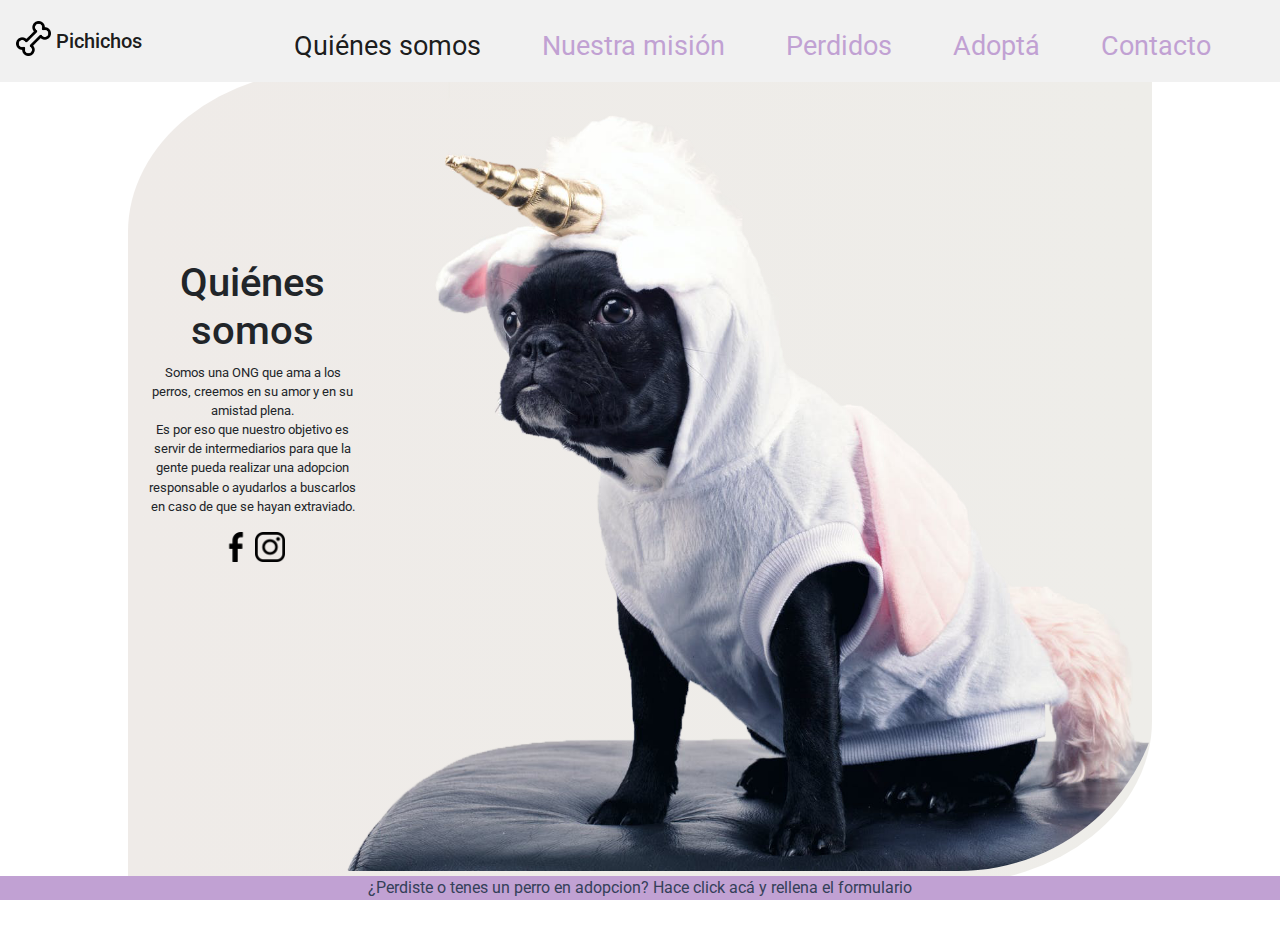
==== index.html @ d0ecf80a "Update index.html" ====
<!DOCTYPE html>
<html lang="es">
<html>
<head>
	<link rel="stylesheet" href="https://maxcdn.bootstrapcdn.com/bootstrap/4.0.0/css/bootstrap.min.css" integrity="sha384-Gn5384xqQ1aoWXA+058RXPxPg6fy4IWvTNh0E263XmFcJlSAwiGgFAW/dAiS6JXm" crossorigin="anonymous">
	<link rel="stylesheet" href="css/style.css">
	<link rel="preconnect" href="https://fonts.gstatic.com">
	<link href="https://fonts.googleapis.com/css2?family=Roboto:ital@1&display=swap" rel="stylesheet">
	<link rel="preconnect" href="https://fonts.gstatic.com">
	<link href="https://fonts.googleapis.com/css2?family=Roboto:ital,wght@0,300;1,400&display=swap" rel="stylesheet">
	<meta name="viewport" content="width=device-width, initial-scale=1">
	<title>Pichichos | Quiénes somos</title>
</head>
<body>


<section id='mobile'>
 <div class='container' style='display: grid ; background: rgb(255,255,255);
background: linear-gradient(90deg, rgba(239,235,232,1) 0%, rgba(238,237,233,1) 100%);height: 100vh; min-width: 100vw ;grid-template-rows:auto 1fr 3fr'>
    <header class="mb-5"> 
    <nav class="navbar fixed-top navbar-expand-lg navbar-light">
        <a class="navbar-brand" href="#">
        <img src="imagenes/logo.png" height="35" class="d-inline-block align-top" alt="" >
         <span class="navbar-brand mb-0 h1">Pichichos</span></a>
      <button class="navbar-toggler" type="button" data-toggle="collapse" data-target="#navbarNavDropdown" aria-controls="navbarNavDropdown" aria-expanded="false" aria-label="Toggle navigation">
        <span class="navbar-toggler-icon"></span>
      </button>
      <div class="collapse navbar-collapse" id="navbarNavDropdown">
        <ul class="navbar-nav ml-auto">
          <li class="nav-item active">
            <a class="nav-link" href="index.html">Quiénes somos </a>
          </li>
          <li class="nav-item">
            <a class="nav-link" href="paginas/mision.html">Nuestra misión</a>
          </li>
          <li class="nav-item">
            <a class="nav-link" href="paginas/perros_perdidos.html">Perdidos</a>
          </li>
          <li class="nav-item">
            <a class="nav-link" href="paginas/perros_adopcion.html">Adoptá</a>
          </li>
          <li class="nav-item">
            <a class="nav-link contacto" href="paginas/contacto.html">Contacto</a>
          </li>
    	</ul>
      </div>
    </nav>

  </header>

    <div class= 'd1' style="text-align: center; position: relative; top:20%">
    	<h1>Quiénes somos</h1>
    		<p style="font-family: 'Roboto', sans-serif; font-size: 80%">
    Somos una ONG que ama a los perros, creemos en su amor y en su amistad plena.
      <br>
    Es por eso que nuestro objetivo es servir de intermediarios para que la gente pueda realizar una adopcion responsable o ayudarlos a buscarlos en caso de que se hayan extraviado.</p>
        <a href="" target="_blank"><img src="imagenes/facebook.png" style='height: 30px'></a>
	<a href="" target="_blank"><img src="imagenes/instagram.png" style='height: 30px'></a>
    <br>
    	</div>
    <div class= 'd2' style='position: relative; text-align: center'>
    	<img src="imagenes/portadapequenia.png" style="max-width: 90%; max-height: 85%;position: absolute;bottom:0;right: 0">

    	</div>
  </div>
</section>


<section id="desktop" style="">
   <div class='containerDesktop' style='display:grid;height: 90vh;
   min-width: 100vw ;grid-gap: 0px;padding: 0;margin: 0 '>
    <header class="mb-5"> 
    <nav class="navbar fixed-top navbar-expand-lg navbar-light">
        <a class="navbar-brand" href="#">
        <img src="imagenes/logo.png" height="35" class="d-inline-block align-top" alt="" >
         <span class="navbar-brand mb-0 h1">Pichichos</span></a>
      <button class="navbar-toggler" type="button" data-toggle="collapse" data-target="#navbarNavDropdown" aria-controls="navbarNavDropdown" aria-expanded="false" aria-label="Toggle navigation">
        <span class="navbar-toggler-icon"></span>
      </button>
      <div class="collapse navbar-collapse" id="navbarNavDropdown">
        <ul class="navbar-nav ml-auto">
          <li class="nav-item active">
            <a class="nav-link" href="index.html">Quiénes somos </a>
          </li>
          <li class="nav-item">
            <a class="nav-link" href="paginas/mision.html">Nuestra misión</a>
          </li>
          <li class="nav-item">
            <a class="nav-link" href="paginas/perros_perdidos.html">Perdidos</a>
          </li>
          <li class="nav-item">
            <a class="nav-link" href="paginas/perros_adopcion.html">Adoptá</a>
          </li>
          <li class="nav-item">
            <a class="nav-link contacto" href="paginas/contacto.html">Contacto</a>
          </li>
    	</ul>
      </div>
    </nav>

  </header>
  <div id='fondo' style="background: rgb(255,255,255);
background: linear-gradient(90deg, rgba(239,235,232,1) 0%, rgba(238,237,233,1) 100%);width: 80vw;height: 110%;margin-left: 10%;margin-top: 0">
	  <div style="display: grid;grid-template-columns: 1fr 1fr;position:relative;top: 10%;">
	  		<div style="height: 70%;position: relative;top:15%;text-align: center;left:10%">
			    <h1>Quiénes somos</h1>
					<p style="font-family: 'Roboto', sans-serif; font-size: 0.8rem; ">
			    Somos una ONG que ama a los perros, creemos en su amor y en su amistad plena.
			      <br>
			    Es por eso que nuestro objetivo es servir de intermediarios para que la gente pueda realizar una adopcion responsable o ayudarlos a buscarlos en caso de que se hayan extraviado.</p>
			    <a href="" target="_blank"><img src="imagenes/facebook.png" style='height: 30px'></a>
			    <a href="" target="_blank"><img src="imagenes/instagram.png" style='height: 30px'></a>
		    </div>
			<div style="position: relative;right:0%;bottom:0%;height: 80vh;">
		    	<img src="imagenes/portada.png" style="position:relative;bottom:10%;left:1.2%;height:110%;border-radius: 0 0% 25% 0">
			</div>
	  </div>

	 
	</div>
</section>

	 <footer style="position: fixed;bottom: 0;width: 100%"><a href="paginas/contacto.html">¿Perdiste o tenes un perro en adopcion? Hace click acá y rellena el formulario</a></footer>
</div>
<script src="https://code.jquery.com/jquery-3.2.1.slim.min.js" integrity="sha384-KJ3o2DKtIkvYIK3UENzmM7KCkRr/rE9/Qpg6aAZGJwFDMVNA/GpGFF93hXpG5KkN" crossorigin="anonymous"></script>
<script src="https://cdnjs.cloudflare.com/ajax/libs/popper.js/1.12.9/umd/popper.min.js" integrity="sha384-ApNbgh9B+Y1QKtv3Rn7W3mgPxhU9K/ScQsAP7hUibX39j7fakFPskvXusvfa0b4Q" crossorigin="anonymous"></script>
<script src="https://maxcdn.bootstrapcdn.com/bootstrap/4.0.0/js/bootstrap.min.js" integrity="sha384-JZR6Spejh4U02d8jOt6vLEHfe/JQGiRRSQQxSfFWpi1MquVdAyjUar5+76PVCmYl" crossorigin="anonymous"></script>
</body>
</html>
---- css/style.css ----
header nav{background-color:#f1f1f1;font-size:1.1rem}
header span .navbar-brand mb-0 h1{font-size:3rem;text-align:center}
nav ul li{list-style:none;font-size:3vh;display:inline-block;position:relative;right:5vh;text-indent:5vh;margin-top:1%}
.navbar-light .navbar-nav .nav-link{color:#c1a1d3}
.navbar-light .navbar-nav .nav-link:hover{color:#344059}
#fondo{width:155.5vh;border-radius:20% 0 20% 0;top:20%}
#perros{display:inline-flex;height:50%;padding:15px}
.texto{text-align:center;font-size:2vh;width:30%;position:absolute;top:22vh;left:25vh;font-family:'Roboto', sans-serif}
.imagenes{height:15rem; transition:transform 1.5s}ul{list-style-type:none;overflow:hidden}li{display:inline}
.imagenes:hover{transform:scale(1.1)} 
footer{background-color:#c1a1d3; text-align:center; width: 100%;} 
footer a{ color: #344059;} 
footer a:hover{color: white; text-decoration: none;}
h2{color: #c1a1d3;} 
.btn {background-color: #c1a1d3; color: #344059; width: 100%;} 

@media only screen and (min-width:800px ){
#mobile{visibility: hidden !important;
	display: none !important;
}
}
@media only screen and (max-width:800px ){
#desktop{visibility: hidden !important;
	display: none !important;
}
	}
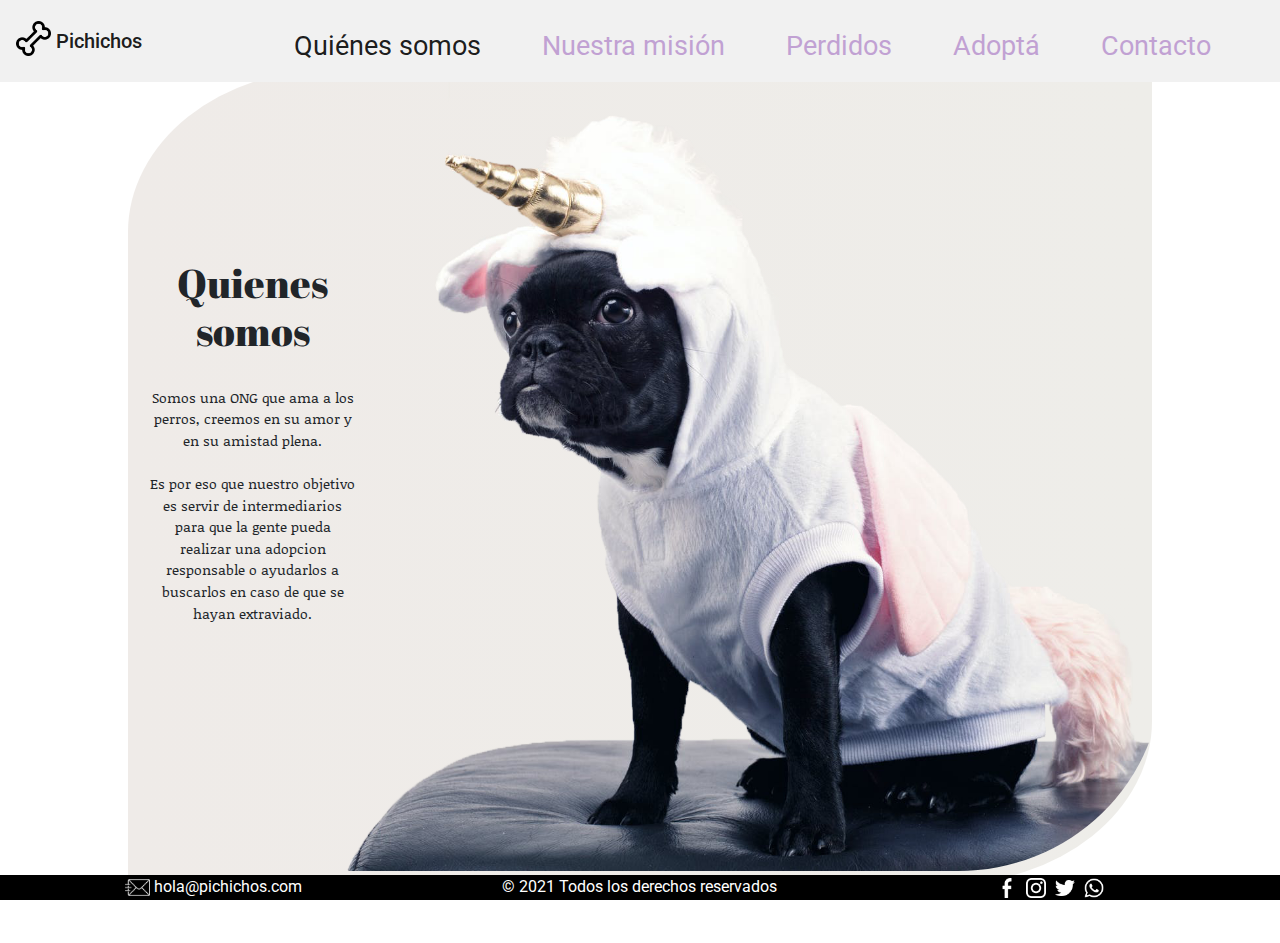
==== commit 252840f6: "actualizo footer" ====
--- a/index.html
+++ b/index.html
@@ -2,10 +2,15 @@
 <html lang="es">
 <html>
 <head>
+  <meta name="description" content="Somos una ong que se dedica al reencuentro de los dueños con sus perros y fomenta la adopcion responsable">
+  <meta name="keywords" content="PERROS, ADOPCION RESPONSABLE, PERROS PERDIDOS, SE BUSCA PERRO, ONG, ADOPTAR PERRO">
 	<link rel="stylesheet" href="https://maxcdn.bootstrapcdn.com/bootstrap/4.0.0/css/bootstrap.min.css" integrity="sha384-Gn5384xqQ1aoWXA+058RXPxPg6fy4IWvTNh0E263XmFcJlSAwiGgFAW/dAiS6JXm" crossorigin="anonymous">
 	<link rel="stylesheet" href="css/style.css">
 	<link rel="preconnect" href="https://fonts.gstatic.com">
 	<link href="https://fonts.googleapis.com/css2?family=Roboto:ital@1&display=swap" rel="stylesheet">
+  <link href="https://fonts.googleapis.com/css2?family=Noticia+Text&display=swap" rel="stylesheet">
+  <link rel="preconnect" href="https://fonts.gstatic.com">
+  <link href="https://fonts.googleapis.com/css2?family=Abril+Fatface&display=swap" rel="stylesheet">
 	<link rel="preconnect" href="https://fonts.gstatic.com">
 	<link href="https://fonts.googleapis.com/css2?family=Roboto:ital,wght@0,300;1,400&display=swap" rel="stylesheet">
 	<meta name="viewport" content="width=device-width, initial-scale=1">
@@ -49,13 +54,13 @@
   </header>
 
     <div class= 'd1' style="text-align: center; position: relative; top:20%">
-    	<h1>Quiénes somos</h1>
-    		<p style="font-family: 'Roboto', sans-serif; font-size: 80%">
-    Somos una ONG que ama a los perros, creemos en su amor y en su amistad plena.
-      <br>
-    Es por eso que nuestro objetivo es servir de intermediarios para que la gente pueda realizar una adopcion responsable o ayudarlos a buscarlos en caso de que se hayan extraviado.</p>
-        <a href="" target="_blank"><img src="imagenes/facebook.png" style='height: 30px'></a>
-	<a href="" target="_blank"><img src="imagenes/instagram.png" style='height: 30px'></a>
+    	<h1 style="font-family: 'Abril Fatface', cursive;" >Quienes somos</h1>
+          <br>
+          <p style="font-family: 'Noticia Text', serif; font-size: 90%; ">
+          Somos una ONG que ama a los perros, creemos en su amor y en su amistad plena.
+            <br><br>
+          Es por eso que nuestro objetivo es servir de intermediarios para que la gente pueda realizar una adopcion responsable o ayudarlos a buscarlos en caso de que se hayan extraviado.</p>
+
     <br>
     	</div>
     <div class= 'd2' style='position: relative; text-align: center'>
@@ -103,13 +108,13 @@
 background: linear-gradient(90deg, rgba(239,235,232,1) 0%, rgba(238,237,233,1) 100%);width: 80vw;height: 110%;margin-left: 10%;margin-top: 0">
 	  <div style="display: grid;grid-template-columns: 1fr 1fr;position:relative;top: 10%;">
 	  		<div style="height: 70%;position: relative;top:15%;text-align: center;left:10%">
-			    <h1>Quiénes somos</h1>
-					<p style="font-family: 'Roboto', sans-serif; font-size: 0.8rem; ">
-			    Somos una ONG que ama a los perros, creemos en su amor y en su amistad plena.
-			      <br>
-			    Es por eso que nuestro objetivo es servir de intermediarios para que la gente pueda realizar una adopcion responsable o ayudarlos a buscarlos en caso de que se hayan extraviado.</p>
-			    <a href="" target="_blank"><img src="imagenes/facebook.png" style='height: 30px'></a>
-			    <a href="" target="_blank"><img src="imagenes/instagram.png" style='height: 30px'></a>
+			   <h1 style="font-family: 'Abril Fatface', cursive;" >Quienes somos</h1>
+          <br>
+          <p style="font-family: 'Noticia Text', serif; font-size: 90%; ">
+          Somos una ONG que ama a los perros, creemos en su amor y en su amistad plena.
+            <br><br>
+          Es por eso que nuestro objetivo es servir de intermediarios para que la gente pueda realizar una adopcion responsable o ayudarlos a buscarlos en caso de que se hayan extraviado.</p>
+
 		    </div>
 			<div style="position: relative;right:0%;bottom:0%;height: 80vh;">
 		    	<img src="imagenes/portada.png" style="position:relative;bottom:10%;left:1.2%;height:110%;border-radius: 0 0% 25% 0">
@@ -119,8 +124,20 @@
 	 
 	</div>
 </section>
+<footer><div class='container-fluid' style="background-color: black;color:white;width: 100%;">
+<div class="row ">
+  <div class="col-12 col-md-4 order-2 ">
+<img src="imagenes/email.png" class='iconoFooter' id='email'> hola@pichichos.com </div>
+<div class="col-12 col-md-4 order-3 ">
+© 2021 Todos los derechos reservados</div>
+<div class="order-md-1 col-12 col-md-4 order-md-3 order-0" style="position: relative;left: -3%">
+<ul class="listaFooter"><li><a href="#"><img src="imagenes/facebook.png" class='iconoFooter' style=''></a></li>
+      <li><a href="#"><img src="imagenes/instagram.png" class="iconoFooter"></a></li>
+      <li><a href="#"><img src="imagenes/twitter.png" class="iconoFooter"></a></li>
+      <li><a href="https://wa.me/#"><img src="imagenes/whatsapp.png"  class="iconoFooter"></a></li>
+    </ul></div>
+</div></div></footer>
 
-	 <footer style="position: fixed;bottom: 0;width: 100%"><a href="paginas/contacto.html">¿Perdiste o tenes un perro en adopcion? Hace click acá y rellena el formulario</a></footer>
 </div>
 <script src="https://code.jquery.com/jquery-3.2.1.slim.min.js" integrity="sha384-KJ3o2DKtIkvYIK3UENzmM7KCkRr/rE9/Qpg6aAZGJwFDMVNA/GpGFF93hXpG5KkN" crossorigin="anonymous"></script>
 <script src="https://cdnjs.cloudflare.com/ajax/libs/popper.js/1.12.9/umd/popper.min.js" integrity="sha384-ApNbgh9B+Y1QKtv3Rn7W3mgPxhU9K/ScQsAP7hUibX39j7fakFPskvXusvfa0b4Q" crossorigin="anonymous"></script>
--- a/css/style.css
+++ b/css/style.css
@@ -1,6 +1,16 @@
 header nav{background-color:#f1f1f1;font-size:1.1rem}
 header span .navbar-brand mb-0 h1{font-size:3rem;text-align:center}
+#email{height: 25px}
+.listaFooter{margin: 0;overflow: visible;}
+.iconoFooter{height: 20px;filter: invert(96%) sepia(100%) saturate(17%) hue-rotate(271deg) brightness(104%) contrast(106%);}
 nav ul li{list-style:none;font-size:3vh;display:inline-block;position:relative;right:5vh;text-indent:5vh;margin-top:1%}
+html body footer div ul li {margin-left: 5px}
+html body footer div ul li :hover{
+  transform: scale(1.4);
+
+}
+
+.navbar-light .navbar-nav .nav-link.contacto:hover{color:white;}
 .navbar-light .navbar-nav .nav-link{color:#c1a1d3}
 .navbar-light .navbar-nav .nav-link:hover{color:#344059}
 #fondo{width:155.5vh;border-radius:20% 0 20% 0;top:20%}
@@ -8,11 +18,12 @@
 .texto{text-align:center;font-size:2vh;width:30%;position:absolute;top:22vh;left:25vh;font-family:'Roboto', sans-serif}
 .imagenes{height:15rem; transition:transform 1.5s}ul{list-style-type:none;overflow:hidden}li{display:inline}
 .imagenes:hover{transform:scale(1.1)} 
-footer{background-color:#c1a1d3; text-align:center; width: 100%;} 
+footer{background-color:#c1a1d3; text-align:center; width: 100%; position: fixed;bottom:0%;left: 0%}
 footer a{ color: #344059;} 
 footer a:hover{color: white; text-decoration: none;}
 h2{color: #c1a1d3;} 
 .btn {background-color: #c1a1d3; color: #344059; width: 100%;} 
+#newsletter{position: relative;top:1.5%;}
 
 @media only screen and (min-width:800px ){
 #mobile{visibility: hidden !important;
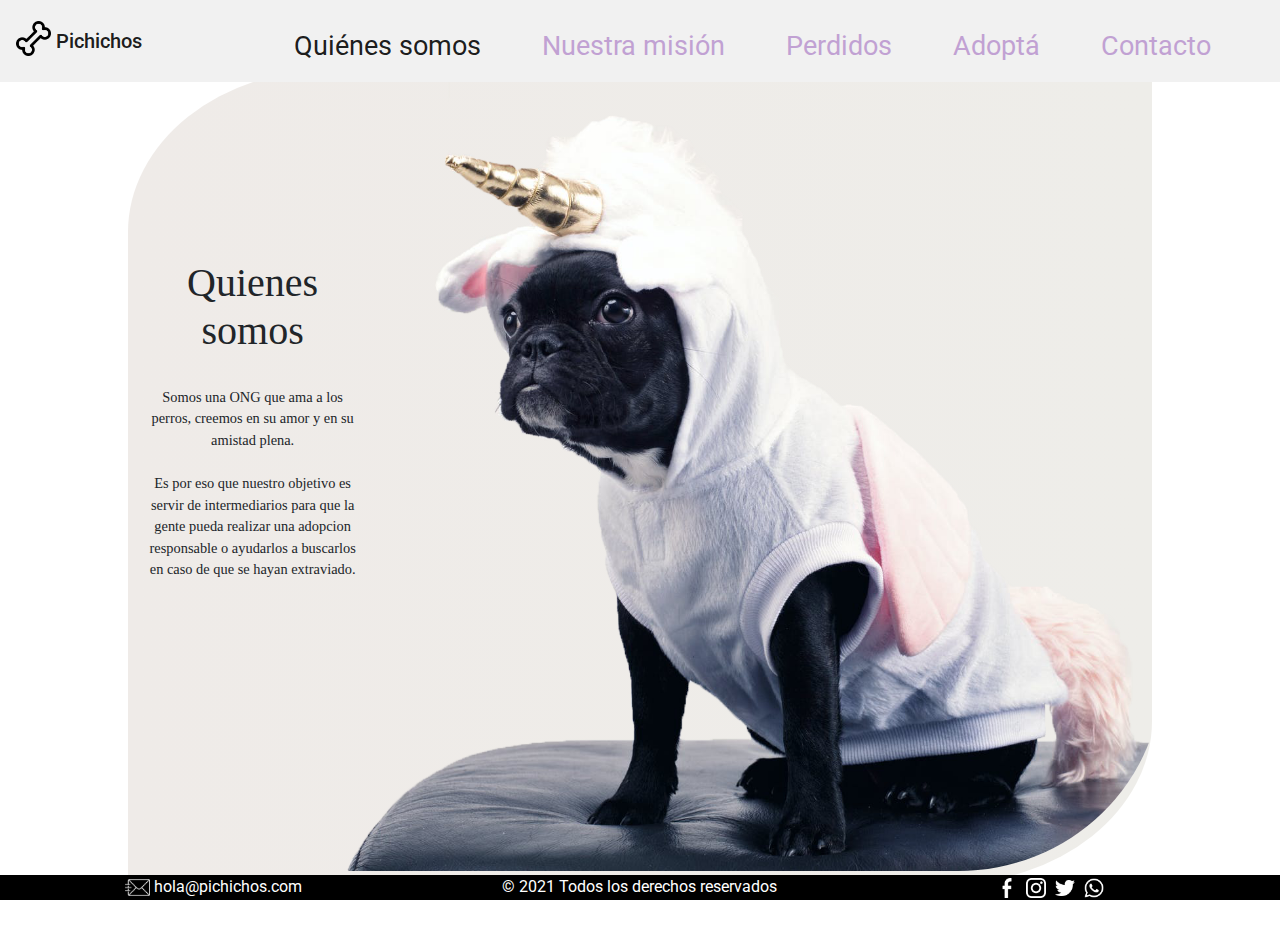
==== commit 56f34269: "ajuste ubicacion footer" ====
--- a/index.html
+++ b/index.html
@@ -8,9 +8,6 @@
 	<link rel="stylesheet" href="css/style.css">
 	<link rel="preconnect" href="https://fonts.gstatic.com">
 	<link href="https://fonts.googleapis.com/css2?family=Roboto:ital@1&display=swap" rel="stylesheet">
-  <link href="https://fonts.googleapis.com/css2?family=Noticia+Text&display=swap" rel="stylesheet">
-  <link rel="preconnect" href="https://fonts.gstatic.com">
-  <link href="https://fonts.googleapis.com/css2?family=Abril+Fatface&display=swap" rel="stylesheet">
 	<link rel="preconnect" href="https://fonts.gstatic.com">
 	<link href="https://fonts.googleapis.com/css2?family=Roboto:ital,wght@0,300;1,400&display=swap" rel="stylesheet">
 	<meta name="viewport" content="width=device-width, initial-scale=1">
@@ -124,7 +121,7 @@
 	 
 	</div>
 </section>
-<footer><div class='container-fluid' style="background-color: black;color:white;width: 100%;">
+   <footer><div class='container-fluid' style="background-color: black;color:white;width: 100%;">
 <div class="row ">
   <div class="col-12 col-md-4 order-2 ">
 <img src="imagenes/email.png" class='iconoFooter' id='email'> hola@pichichos.com </div>
--- a/css/style.css
+++ b/css/style.css
@@ -18,9 +18,7 @@
 .texto{text-align:center;font-size:2vh;width:30%;position:absolute;top:22vh;left:25vh;font-family:'Roboto', sans-serif}
 .imagenes{height:15rem; transition:transform 1.5s}ul{list-style-type:none;overflow:hidden}li{display:inline}
 .imagenes:hover{transform:scale(1.1)} 
-footer{background-color:#c1a1d3; text-align:center; width: 100%; position: fixed;bottom:0%;left: 0%}
-footer a{ color: #344059;} 
-footer a:hover{color: white; text-decoration: none;}
+footer{position:absolute;bottom:0%;left:0%;text-align:center; width: 100%; background-color: black;color:white;width: 100%;}
 h2{color: #c1a1d3;} 
 .btn {background-color: #c1a1d3; color: #344059; width: 100%;} 
 #newsletter{position: relative;top:1.5%;}
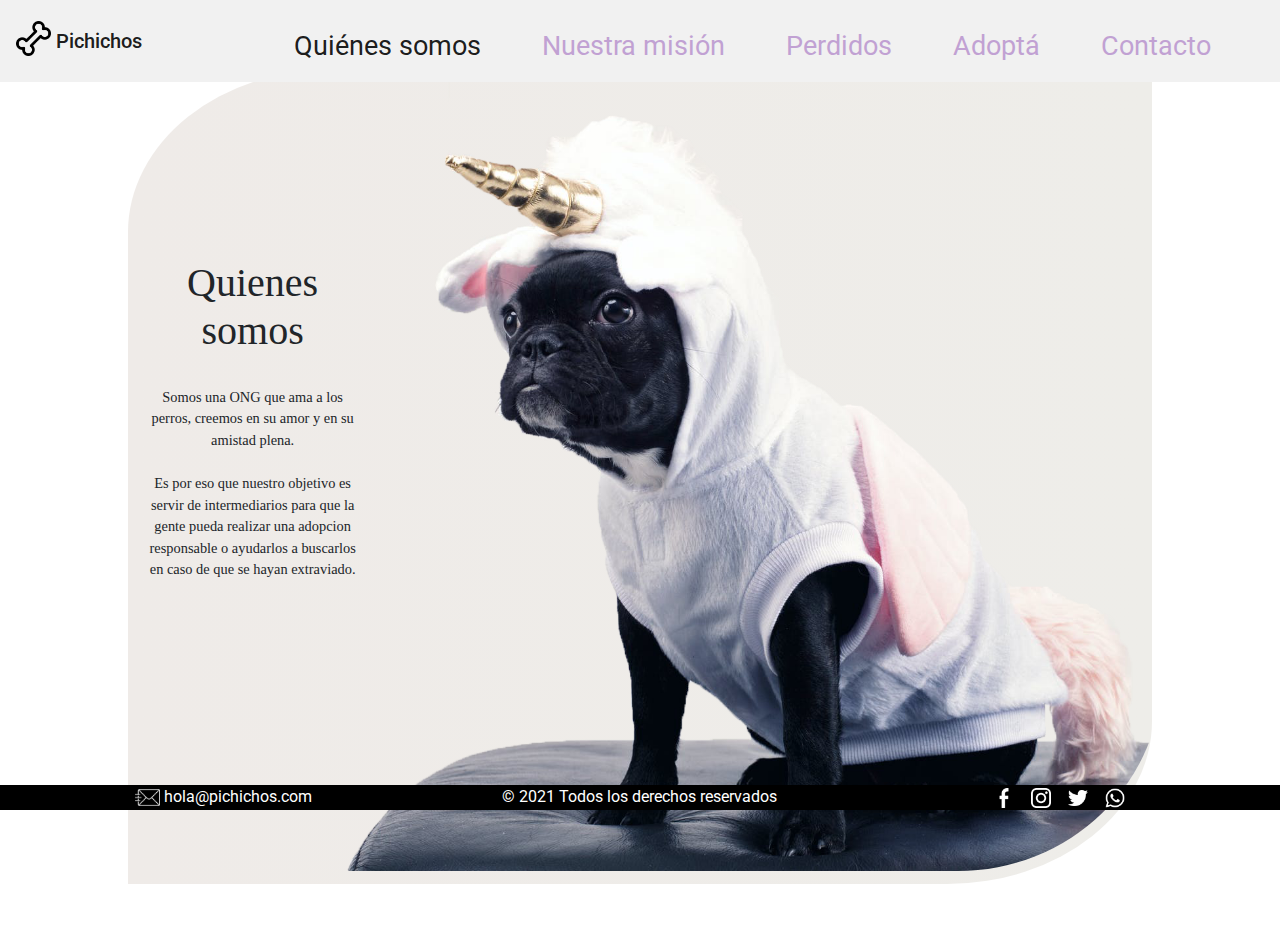
==== commit 46c5a351: "Update index.html" ====
--- a/index.html
+++ b/index.html
@@ -122,17 +122,19 @@
 	</div>
 </section>
    <footer><div class='container-fluid' style="background-color: black;color:white;width: 100%;">
+<di<footer><div class='container-fluid' style="background-color: black;color:white;width: 100%;">
 <div class="row ">
-  <div class="col-12 col-md-4 order-2 ">
+	<div class="col-12 col-md-4 order-2 ">
 <img src="imagenes/email.png" class='iconoFooter' id='email'> hola@pichichos.com </div>
-<div class="col-12 col-md-4 order-3 ">
+<div class="col-12 col-md-4 order-3">
 © 2021 Todos los derechos reservados</div>
-<div class="order-md-1 col-12 col-md-4 order-md-3 order-0" style="position: relative;left: -3%">
-<ul class="listaFooter"><li><a href="#"><img src="imagenes/facebook.png" class='iconoFooter' style=''></a></li>
-      <li><a href="#"><img src="imagenes/instagram.png" class="iconoFooter"></a></li>
-      <li><a href="#"><img src="imagenes/twitter.png" class="iconoFooter"></a></li>
-      <li><a href="https://wa.me/#"><img src="imagenes/whatsapp.png"  class="iconoFooter"></a></li>
-    </ul></div>
+<div class=" col-12 col-md-4 order-md-3 order-0">
+<ul class="listaFooter list-inline mx-auto justify-content-center">
+	        <li class="list-inline-item"><a target="_blank" href="#"><img src="imagenes/facebook.png" class='iconoFooter'></a></li>
+	 		<li class="list-inline-item"><a target="_blank" href="#"><img src="imagenes/instagram.png" class="iconoFooter"></a></li>
+	 		<li class="list-inline-item"><a target="_blank" href="#"><img src="imagenes/twitter.png" class="iconoFooter"></a></li>
+	 		<li class="list-inline-item"><a target="_blank" href="#"><img src="imagenes/whatsapp.png"  class="iconoFooter"></a></li>
+	 	</ul></div>
 </div></div></footer>
 
 </div>
--- a/css/style.css
+++ b/css/style.css
@@ -2,6 +2,7 @@
 header span .navbar-brand mb-0 h1{font-size:3rem;text-align:center}
 #email{height: 25px}
 .listaFooter{margin: 0;overflow: visible;}
+body{position:relative}
 .iconoFooter{height: 20px;filter: invert(96%) sepia(100%) saturate(17%) hue-rotate(271deg) brightness(104%) contrast(106%);}
 nav ul li{list-style:none;font-size:3vh;display:inline-block;position:relative;right:5vh;text-indent:5vh;margin-top:1%}
 html body footer div ul li {margin-left: 5px}
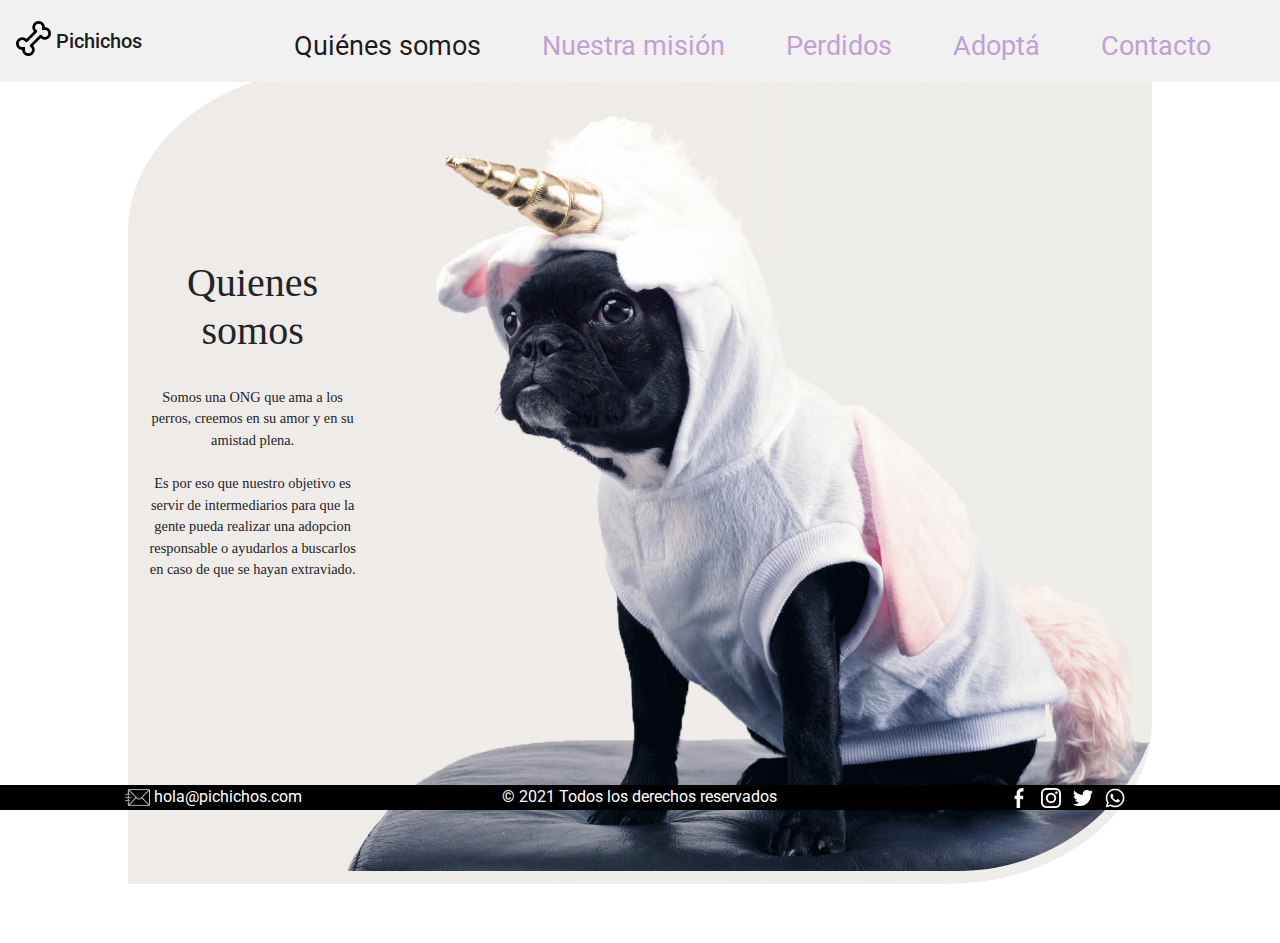
==== commit 621d258b: "Update index.html" ====
--- a/index.html
+++ b/index.html
@@ -121,9 +121,8 @@
 	 
 	</div>
 </section>
-   <footer><div class='container-fluid' style="background-color: black;color:white;width: 100%;">
-<di<footer><div class='container-fluid' style="background-color: black;color:white;width: 100%;">
-<div class="row ">
+  <footer><div class='container-fluid'>
+<div class="row">
 	<div class="col-12 col-md-4 order-2 ">
 <img src="imagenes/email.png" class='iconoFooter' id='email'> hola@pichichos.com </div>
 <div class="col-12 col-md-4 order-3">
--- a/css/style.css
+++ b/css/style.css
@@ -5,12 +5,7 @@
 body{position:relative}
 .iconoFooter{height: 20px;filter: invert(96%) sepia(100%) saturate(17%) hue-rotate(271deg) brightness(104%) contrast(106%);}
 nav ul li{list-style:none;font-size:3vh;display:inline-block;position:relative;right:5vh;text-indent:5vh;margin-top:1%}
-html body footer div ul li {margin-left: 5px}
-html body footer div ul li :hover{
-  transform: scale(1.4);
-
-}
-
+html body footer div ul li :hover{  transform: scale(1.4);}
 .navbar-light .navbar-nav .nav-link.contacto:hover{color:white;}
 .navbar-light .navbar-nav .nav-link{color:#c1a1d3}
 .navbar-light .navbar-nav .nav-link:hover{color:#344059}
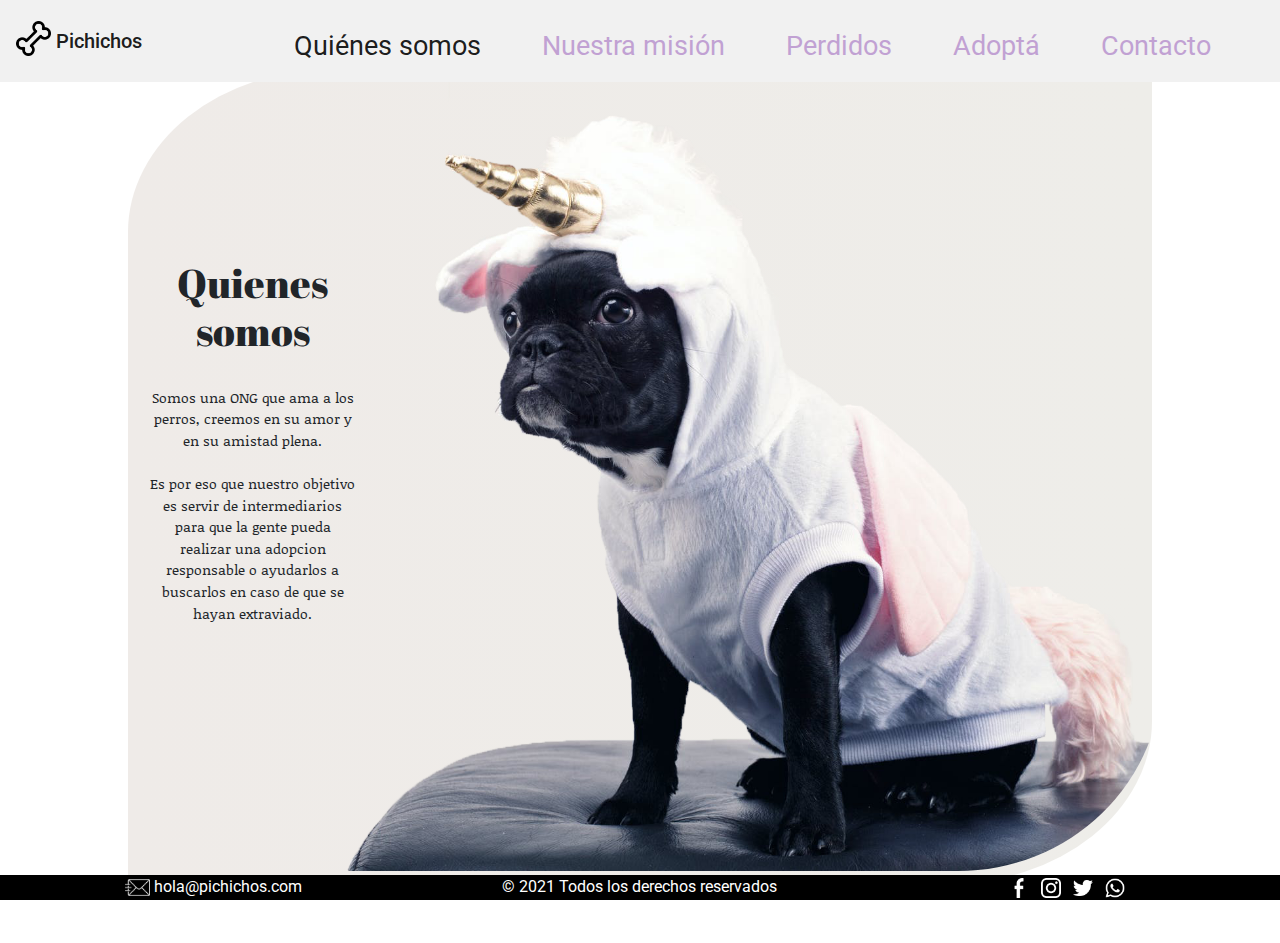
==== commit 5337d6b6: "Update index.html" ====
--- a/index.html
+++ b/index.html
@@ -7,6 +7,9 @@
 	<link rel="stylesheet" href="https://maxcdn.bootstrapcdn.com/bootstrap/4.0.0/css/bootstrap.min.css" integrity="sha384-Gn5384xqQ1aoWXA+058RXPxPg6fy4IWvTNh0E263XmFcJlSAwiGgFAW/dAiS6JXm" crossorigin="anonymous">
 	<link rel="stylesheet" href="css/style.css">
 	<link rel="preconnect" href="https://fonts.gstatic.com">
+	<link href="https://fonts.googleapis.com/css2?family=Bebas+Neue&family=Noticia+Text&display=swap" rel="stylesheet">
+	<link href="https://fonts.googleapis.com/css2?family=Noticia+Text&display=swap" rel="stylesheet">
+	<link href="https://fonts.googleapis.com/css2?family=Abril+Fatface&display=swap" rel="stylesheet">
 	<link href="https://fonts.googleapis.com/css2?family=Roboto:ital@1&display=swap" rel="stylesheet">
 	<link rel="preconnect" href="https://fonts.gstatic.com">
 	<link href="https://fonts.googleapis.com/css2?family=Roboto:ital,wght@0,300;1,400&display=swap" rel="stylesheet">
--- a/css/style.css
+++ b/css/style.css
@@ -2,7 +2,7 @@
 header span .navbar-brand mb-0 h1{font-size:3rem;text-align:center}
 #email{height: 25px}
 .listaFooter{margin: 0;overflow: visible;}
-body{position:relative}
+#relative {position:relative}
 .iconoFooter{height: 20px;filter: invert(96%) sepia(100%) saturate(17%) hue-rotate(271deg) brightness(104%) contrast(106%);}
 nav ul li{list-style:none;font-size:3vh;display:inline-block;position:relative;right:5vh;text-indent:5vh;margin-top:1%}
 html body footer div ul li :hover{  transform: scale(1.4);}
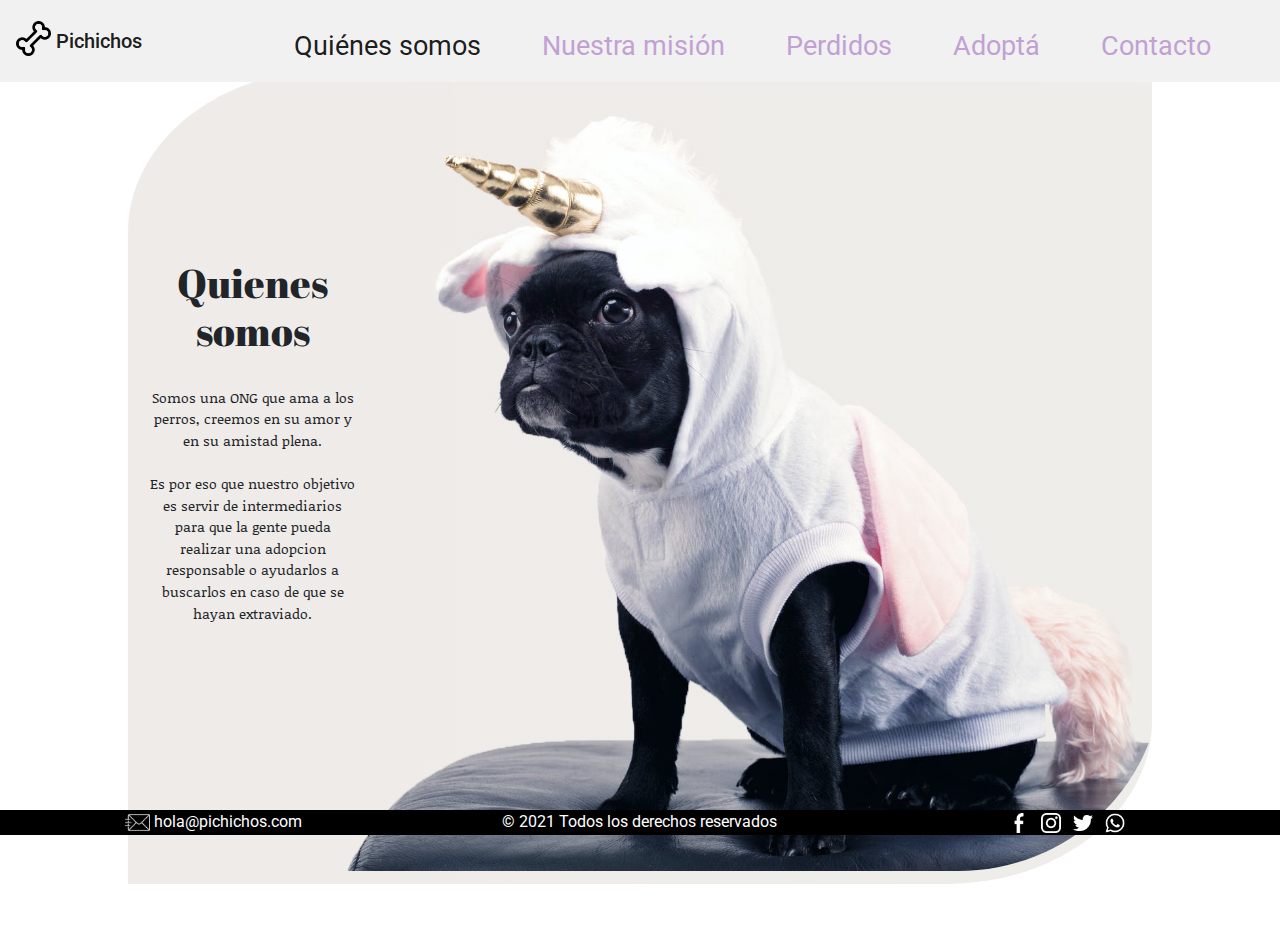
==== commit fa4dc932: "Update index.html" ====
--- a/index.html
+++ b/index.html
@@ -124,7 +124,7 @@
 	 
 	</div>
 </section>
-  <footer><div class='container-fluid'>
+  <footer id='fijarfooter'><div class='container-fluid'>
 <div class="row">
 	<div class="col-12 col-md-4 order-2 ">
 <img src="imagenes/email.png" class='iconoFooter' id='email'> hola@pichichos.com </div>
--- a/css/style.css
+++ b/css/style.css
@@ -1,3 +1,4 @@
+html{position: relative;}
 header nav{background-color:#f1f1f1;font-size:1.1rem}
 header span .navbar-brand mb-0 h1{font-size:3rem;text-align:center}
 #email{height: 25px}
@@ -14,7 +15,7 @@
 .texto{text-align:center;font-size:2vh;width:30%;position:absolute;top:22vh;left:25vh;font-family:'Roboto', sans-serif}
 .imagenes{height:15rem; transition:transform 1.5s}ul{list-style-type:none;overflow:hidden}li{display:inline}
 .imagenes:hover{transform:scale(1.1)} 
-footer{position:absolute;bottom:0%;left:0%;text-align:center; width: 100%; background-color: black;color:white;width: 100%;}
+footer{text-align:center; width: 100%; background-color: black;color:white;width: 100%;}
 h2{color: #c1a1d3;} 
 .btn {background-color: #c1a1d3; color: #344059; width: 100%;} 
 #newsletter{position: relative;top:1.5%;}
@@ -23,9 +24,12 @@
 #mobile{visibility: hidden !important;
 	display: none !important;
 }
+	#fijarfooter{position:fixed;}
 }
 @media only screen and (max-width:800px ){
 #desktop{visibility: hidden !important;
 	display: none !important;
 }
+body{ position:relative;
 	}
+	}
